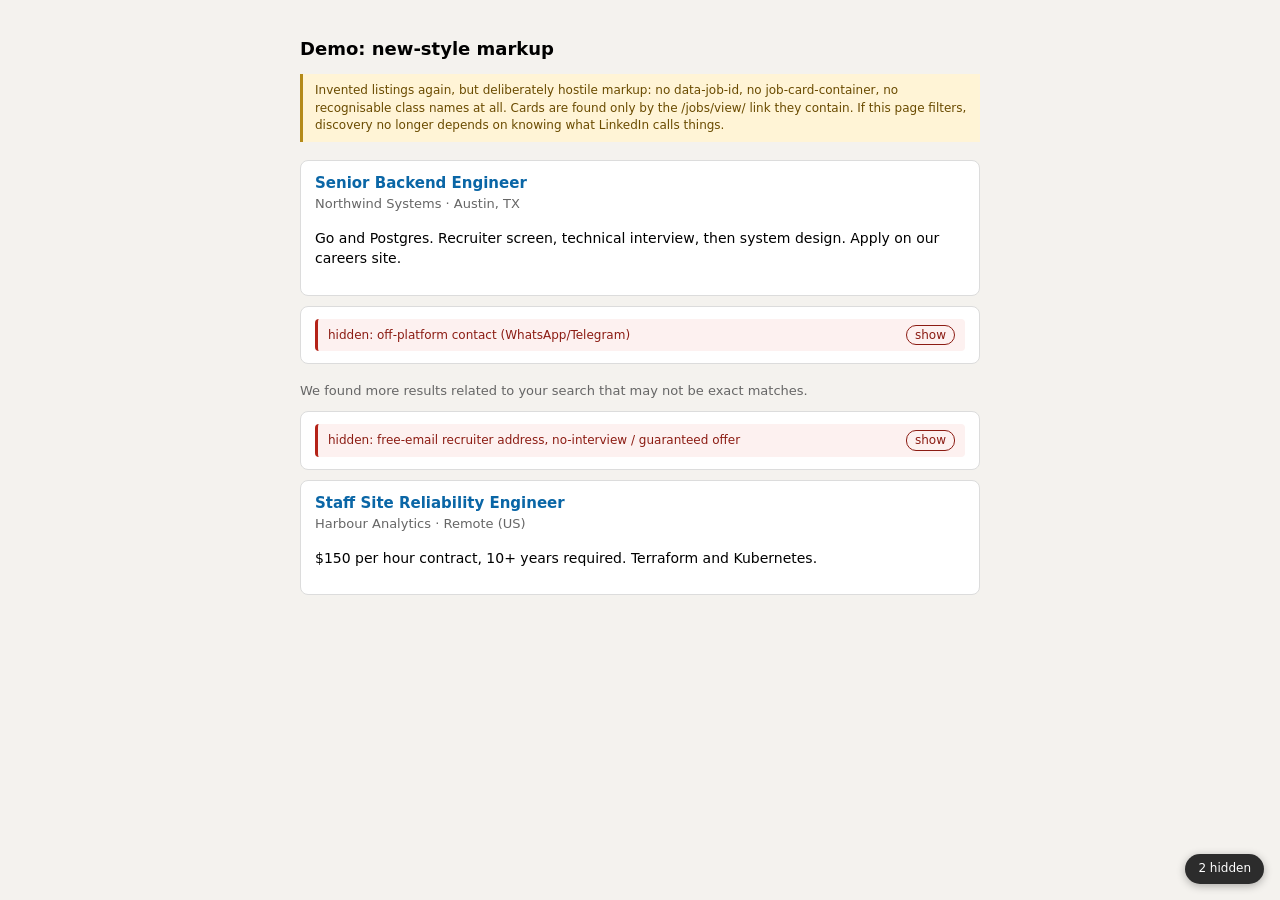
==== demo/jobs-new-ui/index.html @ db865335 "fix: find cards structurally, not by LinkedIn's class names The extension did nothing at all on the " ====
<!doctype html>
<html lang="en" data-lfb-surface="jobs">
  <head>
    <meta charset="utf-8" />
    <title>Demo: new-style markup</title>
    <link rel="stylesheet" href="../../content.css" />
    <style>
      body {
        max-width: 680px;
        margin: 0 auto;
        padding: 24px 16px 80px;
        font: 14px/1.45 -apple-system, system-ui, sans-serif;
        background: #f4f2ee;
      }
      .banner {
        margin: 0 0 18px;
        padding: 8px 12px;
        font-size: 12px;
        color: #6a4b00;
        background: #fff4d6;
        border-left: 3px solid #b48a18;
      }
      .sep {
        margin: 18px 0 10px;
        font-size: 13px;
        color: #666;
      }
      ._x7f2a {
        margin: 0 0 10px;
        padding: 12px 14px;
        background: #fff;
        border: 1px solid #dcdcdc;
        border-radius: 8px;
      }
      ._q91b a {
        font-size: 15px;
        font-weight: 600;
        color: #0a66a6;
        text-decoration: none;
      }
      ._m44c {
        color: #666;
        font-size: 13px;
      }
    </style>
  </head>
  <body>
    <h1 style="font-size: 18px">Demo: new-style markup</h1>
    <p class="banner">
      Invented listings again, but deliberately hostile markup: no data-job-id, no
      job-card-container, no recognisable class names at all. Cards are found only by the
      /jobs/view/ link they contain. If this page filters, discovery no longer depends on
      knowing what LinkedIn calls things.
    </p>

    <!-- clean -->
    <div class="_x7f2a">
      <div class="_q91b"><a href="/jobs/view/4445228614/?trk=x">Senior Backend Engineer</a></div>
      <div class="_m44c">Northwind Systems &middot; Austin, TX</div>
      <p>Go and Postgres. Recruiter screen, technical interview, then system design. Apply on our careers site.</p>
    </div>

    <!-- scam: off-platform contact. Two links to the SAME job id, as real cards often have -->
    <div class="_x7f2a">
      <div class="_q91b"><a href="/jobs/view/4445228615/">Urgent Requirement: Data Analyst</a></div>
      <div class="_m44c">Global Talent Partners &middot; Remote</div>
      <p>Immediate joiners only. Contact on WhatsApp +1 555 0142 8899 for the JD.</p>
      <a href="/jobs/view/4445228615/?apply=1">Easy Apply</a>
    </div>

    <p class="sep">We found more results related to your search that may not be exact matches.</p>

    <!-- below the divider, as LinkedIn renders related results -->
    <section>
      <div class="_x7f2a">
        <div class="_q91b"><a href="/jobs/view/4445228616/">Accounts Executive</a></div>
        <div class="_m44c">Meridian Consultancy &middot; Remote</div>
        <p>Direct joining, no interview needed, selection guaranteed. CV to meridian.hiring@gmail.com</p>
      </div>

      <div class="_x7f2a">
        <div class="_q91b"><a href="/jobs/view/4445228617/">Staff Site Reliability Engineer</a></div>
        <div class="_m44c">Harbour Analytics &middot; Remote (US)</div>
        <p>$150 per hour contract, 10+ years required. Terraform and Kubernetes.</p>
      </div>
    </section>

    <script>
      const localStore = { counts: {}, marked: [] };
      window.chrome = {
        runtime: {},
        storage: {
          sync: { get: (d, cb) => cb(d), set: (_o, cb) => cb && cb() },
          local: {
            get: (d, cb) => cb(Object.assign({}, d, localStore)),
            set: (o, cb) => {
              Object.assign(localStore, o);
              cb && cb();
            }
          }
        }
      };
    </script>
    <script src="../../cards.js"></script>
    <script src="../../counters.js"></script>
    <script src="../../rules.js"></script>
    <script src="../../content.js"></script>
    <script>
      if (location.search.includes('autotest')) {
        setTimeout(() => {
          const out = [];
          const cards = document.querySelectorAll('[data-lfb-card]');
          out.push('cards discovered: ' + cards.length + ' (want 4)');
          out.push('collapsed: ' + document.querySelectorAll('[data-lfb-collapse]').length + ' (want 2)');
          out.push(
            'card is the listing box, not a wrapper: ' +
              (cards.length && cards[0].className === '_x7f2a' ? 'YES (' + cards[0].className + ')' : 'NO')
          );

          // below the "related results" divider
          const below = document.querySelectorAll('section [data-lfb-card]').length;
          out.push('cards below the divider: ' + below + ' (want 2)');

          // hover + mark on a card below the divider
          const target = document.querySelectorAll('section [data-lfb-card]')[1];
          target.querySelector('p').dispatchEvent(new MouseEvent('mouseover', { bubbles: true }));
          out.push('hover outline: ' + (target.hasAttribute('data-lfb-hover') ? 'YES' : 'NO'));
          document.dispatchEvent(new KeyboardEvent('keydown', { key: 'f', bubbles: true }));
          setTimeout(() => {
            out.push('after F, marked: ' + (target.hasAttribute('data-lfb-marked') ? 'YES' : 'NO'));
            out.push('stored: ' + localStore.marked.length);
            const pre = document.createElement('pre');
            pre.id = 'autotest-result';
            pre.textContent = out.join('\n');
            document.body.appendChild(pre);
          }, 40);
        }, 400);
      }
    </script>
  </body>
</html>
---- content.css ----
/* Default mode: collapse to a stub that states its reason. */
[data-lfb-collapse] > *:not(.lfb-stub) {
  display: none !important;
}
[data-lfb-collapse][data-lfb-show] > *:not(.lfb-stub) {
  display: revert !important;
}
[data-lfb-dim] {
  opacity: 0.45;
  filter: grayscale(0.6);
}

/* mode=hide: flagged items leave the layout entirely, dimmed ones included. */
:root[data-lfb-mode='hide'] [data-lfb-collapse],
:root[data-lfb-mode='hide'] [data-lfb-dim] {
  display: none !important;
}

/* mode=dim: nothing is hidden, everything flagged is just greyed out. */
:root[data-lfb-mode='dim'] [data-lfb-collapse] {
  opacity: 0.45;
  filter: grayscale(0.6);
}
:root[data-lfb-mode='dim'] [data-lfb-collapse] > *:not(.lfb-stub) {
  display: revert !important;
}

/* The on-page toggle wins over every mode, so nothing is ever lost for good. */
:root[data-lfb-reveal] [data-lfb-collapse],
:root[data-lfb-reveal] [data-lfb-dim] {
  display: revert !important;
  opacity: 1;
  filter: none;
}
:root[data-lfb-reveal] [data-lfb-collapse] > *:not(.lfb-stub) {
  display: revert !important;
}

.lfb-stub {
  display: flex;
  align-items: center;
  gap: 8px;
  padding: 6px 10px;
  font: 12px/1.4 -apple-system, system-ui, sans-serif;
  color: #5b5b5b;
  background: #f3f2ef;
  border-left: 3px solid #8c8c8c;
  border-radius: 4px;
}
.lfb-stub[data-lfb-severity='scam'] {
  color: #8c1c13;
  background: #fdf1f0;
  border-left-color: #b42318;
}

.lfb-show {
  margin-left: auto;
  padding: 1px 8px;
  font: inherit;
  color: inherit;
  background: transparent;
  border: 1px solid currentColor;
  border-radius: 10px;
  cursor: pointer;
}

/* Marking outlines the card under the cursor. Outline, not border or position, because it
   does not affect layout at all. */
[data-lfb-hover] {
  outline: 3px dashed #b48a18 !important;
  outline-offset: -3px;
  background-color: #fffaf0 !important;
}

/* A marked card stays visibly marked: greyed, struck with a red edge, and it survives a
   scroll or a reload. The toast alone was too easy to miss. */
[data-lfb-marked] {
  outline: 3px solid #b42318 !important;
  outline-offset: -3px;
  /* No grayscale filter here: it desaturates the red outline that carries the meaning. */
  opacity: 0.45;
  transition: opacity 0.15s;
}
[data-lfb-marked][data-lfb-hover] {
  opacity: 0.8;
}

/* Fixed, so it never touches LinkedIn's layout. Also the fastest way to tell whether the
   cursor is being seen at all. */
#lfb-hint {
  position: fixed;
  left: 16px;
  bottom: 16px;
  z-index: 2147483000;
  padding: 7px 13px;
  font: 500 12px/1.3 -apple-system, system-ui, sans-serif;
  color: #fff;
  background: #b48a18;
  border-radius: 16px;
  box-shadow: 0 2px 8px rgb(0 0 0 / 30%);
  pointer-events: none;
}
#lfb-hint[data-lfb-state='marked'] {
  background: #b42318;
}
#lfb-hint[hidden] {
  display: none;
}

#lfb-toast {
  position: fixed;
  left: 50%;
  bottom: 64px;
  z-index: 2147483000;
  padding: 8px 14px;
  font: 13px/1.4 -apple-system, system-ui, sans-serif;
  color: #fff;
  background: #0a7d33;
  border-radius: 6px;
  transform: translateX(-50%);
  box-shadow: 0 2px 10px rgb(0 0 0 / 30%);
}

/* Floating count and reveal toggle. */
#lfb-toggle {
  position: fixed;
  right: 16px;
  bottom: 16px;
  z-index: 2147483000;
  padding: 7px 13px;
  font: 500 12px/1.3 -apple-system, system-ui, sans-serif;
  color: #fff;
  background: #2c2c2c;
  border: 0;
  border-radius: 16px;
  box-shadow: 0 2px 8px rgb(0 0 0 / 30%);
  cursor: pointer;
}
#lfb-toggle:hover {
  background: #000;
}
#lfb-toggle[hidden] {
  display: none;
}
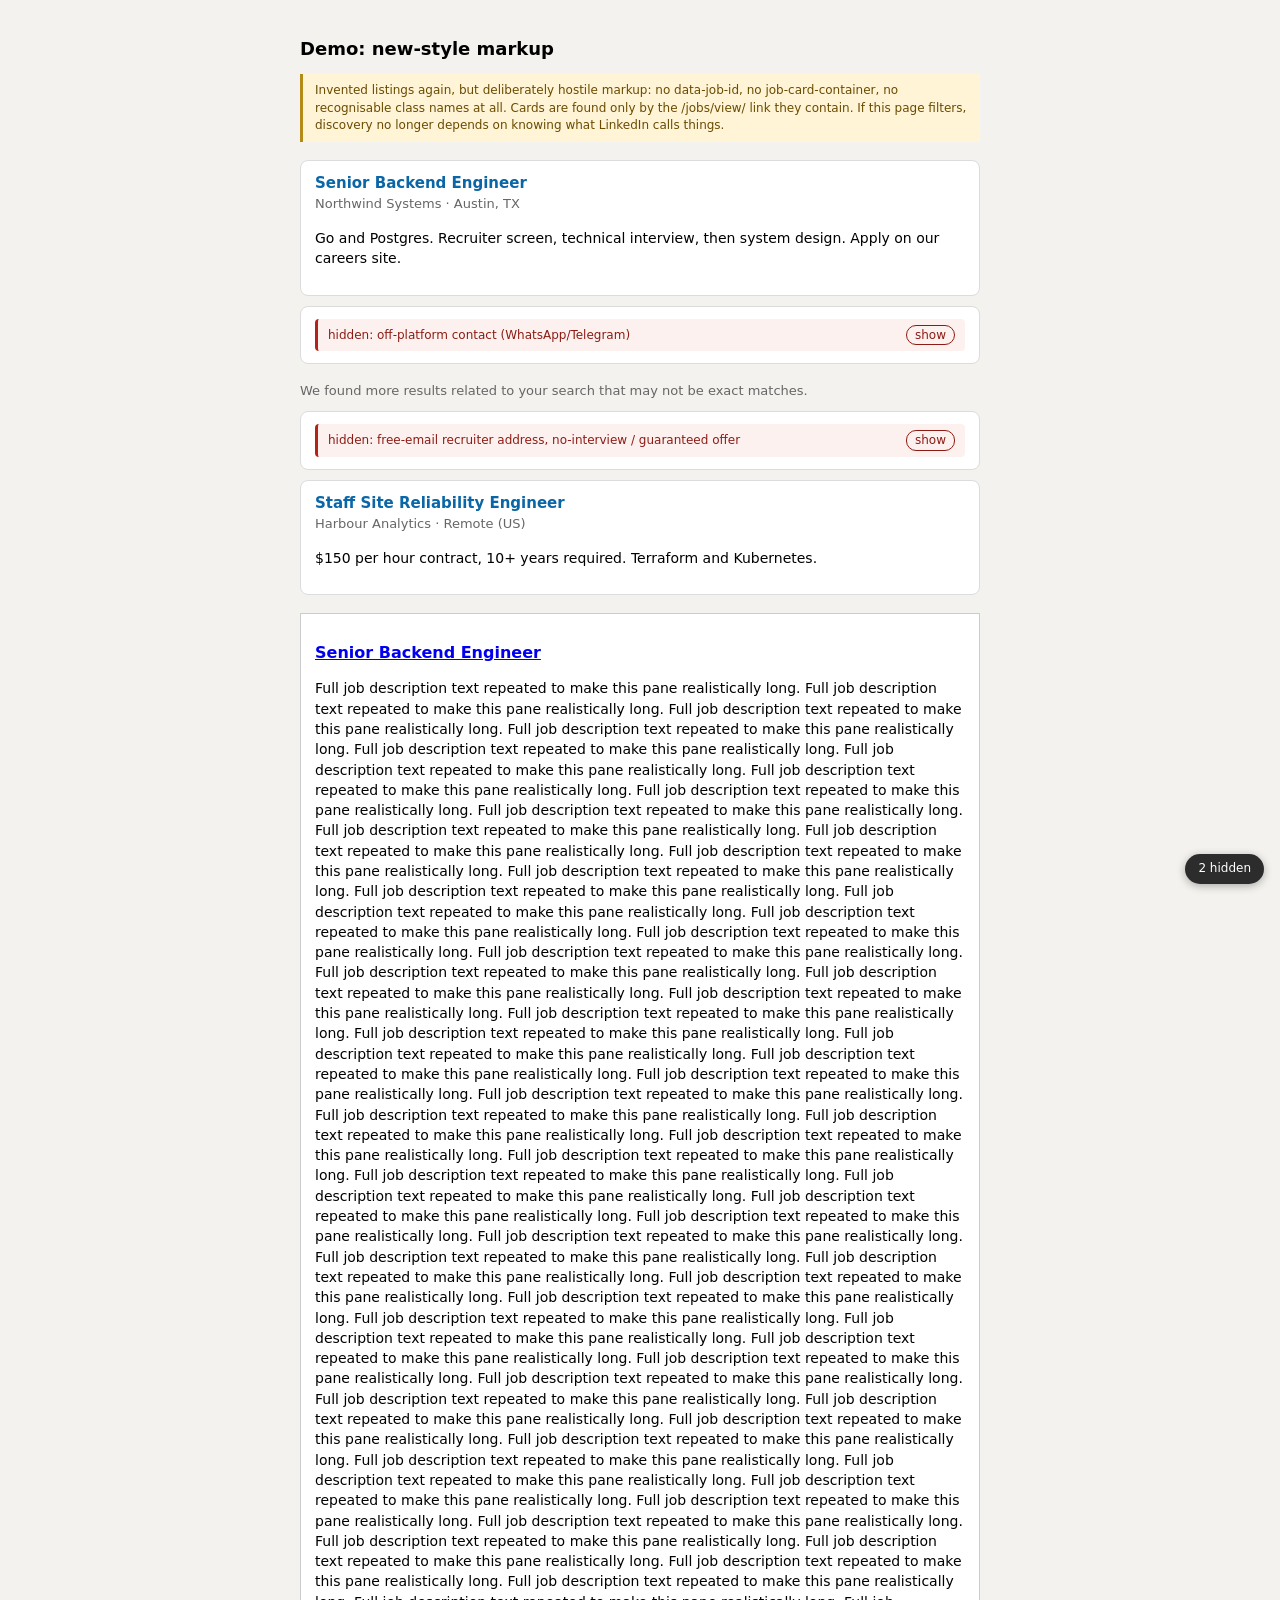
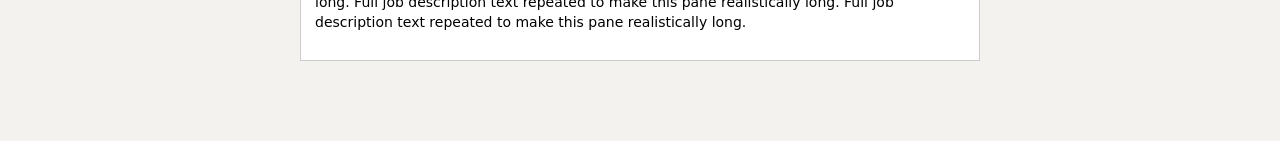
==== commit 35ddf212: "fix: match the list cards, bound the walk, survive a reloaded extension Hovering a card on the left " ====
--- a/demo/jobs-new-ui/index.html
+++ b/demo/jobs-new-ui/index.html
@@ -55,17 +55,17 @@
 
     <!-- clean -->
     <div class="_x7f2a">
-      <div class="_q91b"><a href="/jobs/view/4445228614/?trk=x">Senior Backend Engineer</a></div>
+      <div class="_q91b"><a href="/jobs/search-results/?currentJobId=4445228614">Senior Backend Engineer</a></div>
       <div class="_m44c">Northwind Systems &middot; Austin, TX</div>
       <p>Go and Postgres. Recruiter screen, technical interview, then system design. Apply on our careers site.</p>
     </div>
 
     <!-- scam: off-platform contact. Two links to the SAME job id, as real cards often have -->
     <div class="_x7f2a">
-      <div class="_q91b"><a href="/jobs/view/4445228615/">Urgent Requirement: Data Analyst</a></div>
+      <div class="_q91b"><a href="/jobs/search-results/?currentJobId=4445228615">Urgent Requirement: Data Analyst</a></div>
       <div class="_m44c">Global Talent Partners &middot; Remote</div>
       <p>Immediate joiners only. Contact on WhatsApp +1 555 0142 8899 for the JD.</p>
-      <a href="/jobs/view/4445228615/?apply=1">Easy Apply</a>
+      <a href="/jobs/search-results/?currentJobId=4445228615">Easy Apply</a>
     </div>
 
     <p class="sep">We found more results related to your search that may not be exact matches.</p>
@@ -73,22 +73,27 @@
     <!-- below the divider, as LinkedIn renders related results -->
     <section>
       <div class="_x7f2a">
-        <div class="_q91b"><a href="/jobs/view/4445228616/">Accounts Executive</a></div>
+        <div class="_q91b"><a href="/jobs/search-results/?currentJobId=4445228616">Accounts Executive</a></div>
         <div class="_m44c">Meridian Consultancy &middot; Remote</div>
         <p>Direct joining, no interview needed, selection guaranteed. CV to meridian.hiring@gmail.com</p>
       </div>
 
       <div class="_x7f2a">
-        <div class="_q91b"><a href="/jobs/view/4445228617/">Staff Site Reliability Engineer</a></div>
+        <div class="_q91b"><a href="/jobs/search-results/?currentJobId=4445228617">Staff Site Reliability Engineer</a></div>
         <div class="_m44c">Harbour Analytics &middot; Remote (US)</div>
         <p>$150 per hour contract, 10+ years required. Terraform and Kubernetes.</p>
       </div>
     </section>
 
+
+    <div id="detail-pane" style="border:1px solid #ccc;padding:14px;background:#fff;margin-top:18px">
+      <h2 style="font-size:16px"><a href="/jobs/view/4445228614/">Senior Backend Engineer</a></h2>
+      <p>Full job description text repeated to make this pane realistically long. Full job description text repeated to make this pane realistically long. Full job description text repeated to make this pane realistically long. Full job description text repeated to make this pane realistically long. Full job description text repeated to make this pane realistically long. Full job description text repeated to make this pane realistically long. Full job description text repeated to make this pane realistically long. Full job description text repeated to make this pane realistically long. Full job description text repeated to make this pane realistically long. Full job description text repeated to make this pane realistically long. Full job description text repeated to make this pane realistically long. Full job description text repeated to make this pane realistically long. Full job description text repeated to make this pane realistically long. Full job description text repeated to make this pane realistically long. Full job description text repeated to make this pane realistically long. Full job description text repeated to make this pane realistically long. Full job description text repeated to make this pane realistically long. Full job description text repeated to make this pane realistically long. Full job description text repeated to make this pane realistically long. Full job description text repeated to make this pane realistically long. Full job description text repeated to make this pane realistically long. Full job description text repeated to make this pane realistically long. Full job description text repeated to make this pane realistically long. Full job description text repeated to make this pane realistically long. Full job description text repeated to make this pane realistically long. Full job description text repeated to make this pane realistically long. Full job description text repeated to make this pane realistically long. Full job description text repeated to make this pane realistically long. Full job description text repeated to make this pane realistically long. Full job description text repeated to make this pane realistically long. Full job description text repeated to make this pane realistically long. Full job description text repeated to make this pane realistically long. Full job description text repeated to make this pane realistically long. Full job description text repeated to make this pane realistically long. Full job description text repeated to make this pane realistically long. Full job description text repeated to make this pane realistically long. Full job description text repeated to make this pane realistically long. Full job description text repeated to make this pane realistically long. Full job description text repeated to make this pane realistically long. Full job description text repeated to make this pane realistically long. Full job description text repeated to make this pane realistically long. Full job description text repeated to make this pane realistically long. Full job description text repeated to make this pane realistically long. Full job description text repeated to make this pane realistically long. Full job description text repeated to make this pane realistically long. Full job description text repeated to make this pane realistically long. Full job description text repeated to make this pane realistically long. Full job description text repeated to make this pane realistically long. Full job description text repeated to make this pane realistically long. Full job description text repeated to make this pane realistically long. Full job description text repeated to make this pane realistically long. Full job description text repeated to make this pane realistically long. Full job description text repeated to make this pane realistically long. Full job description text repeated to make this pane realistically long. Full job description text repeated to make this pane realistically long. Full job description text repeated to make this pane realistically long. Full job description text repeated to make this pane realistically long. Full job description text repeated to make this pane realistically long. Full job description text repeated to make this pane realistically long. Full job description text repeated to make this pane realistically long. </p>
+    </div>
     <script>
       const localStore = { counts: {}, marked: [] };
       window.chrome = {
-        runtime: {},
+        runtime: { id: "demo" },
         storage: {
           sync: { get: (d, cb) => cb(d), set: (_o, cb) => cb && cb() },
           local: {
@@ -120,6 +125,8 @@
           // below the "related results" divider
           const below = document.querySelectorAll('section [data-lfb-card]').length;
           out.push('cards below the divider: ' + below + ' (want 2)');
+          out.push('detail pane NOT a card: ' + (document.getElementById('detail-pane').hasAttribute('data-lfb-card') ? 'NO (bug)' : 'YES'));
+          out.push('no card swallows the detail pane: ' + ([...cards].some(c => c.contains(document.getElementById('detail-pane'))) ? 'NO (runaway walk)' : 'YES'));
 
           // hover + mark on a card below the divider
           const target = document.querySelectorAll('section [data-lfb-card]')[1];
